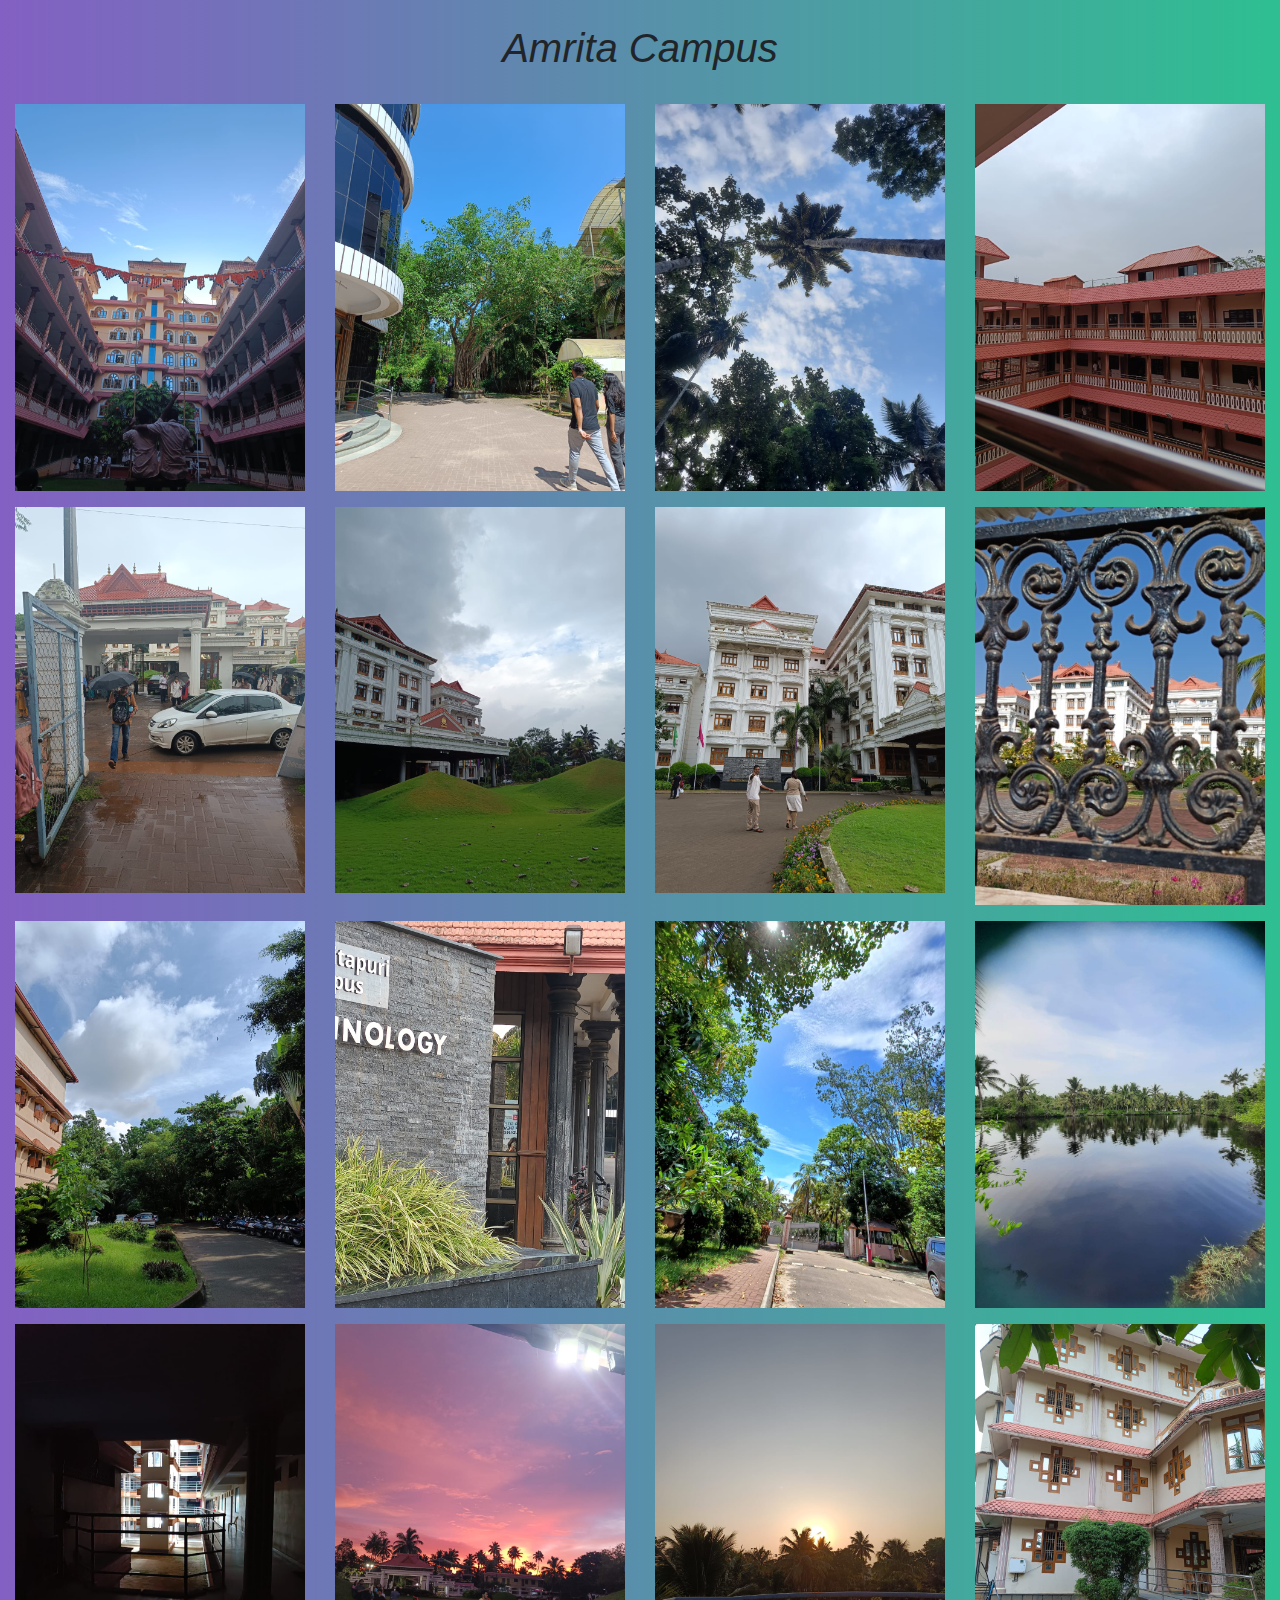
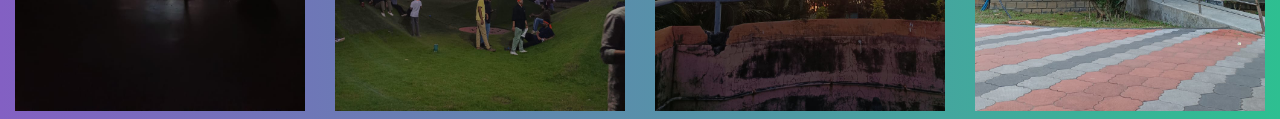
==== album/index.html @ 91bc1e7a "Add files via upload" ====
<!DOCTYPE html>
<html>
<head>
  <title>Photo Album</title>
  <link rel="stylesheet" href="https://maxcdn.bootstrapcdn.com/bootstrap/4.0.0/css/bootstrap.min.css">
</head>
<body>
  <div class="container-fluid">
    <h1 class="text-center my-4"><em>Amrita Campus</em></h1>
    <div class="row row-cols-1 row-cols-md-2 row-cols-lg-3 row-cols-xl-4 g-4">
      <div class="col-sm-6 col-md-4 col-lg-3">
        <img src="1.jpeg" class="img-fluid my-2">
      </div>
      <div class="col-sm-6 col-md-4 col-lg-3">
        <img src="2.jpeg" class="img-fluid my-2">
      </div>
      <div class="col-sm-6 col-md-4 col-lg-3">
        <img src="3.jpeg" class="img-fluid my-2">
      </div>
      <div class="col-sm-6 col-md-4 col-lg-3">
        <img src="7.jpeg" class="img-fluid my-2">
      </div>
   
      <div class="col-sm-6 col-md-4 col-lg-3">
        <img src="4.jpeg" class="img-fluid my-2">
      </div>
      <div class="col-sm-6 col-md-4 col-lg-3">
        <img src="5.jpeg" class="img-fluid my-2" >
      </div>
      <div class="col-sm-6 col-md-4 col-lg-3">
        <img src="6.jpeg" class="img-fluid my-2">
      </div>
      <div class="col-sm-6 col-md-4 col-lg-3">
        <img src="20.jpeg" class="img-fluid my-2">
      </div>
   
      <div class="col-sm-6 col-md-4 col-lg-3">
        <img src="10.jpeg" class="img-fluid my-2" >
      </div>
      <div class="col-sm-6 col-md-4 col-lg-3">
        <img src="15.jpeg" class="img-fluid my-2">
      </div>
      <div class="col-sm-6 col-md-4 col-lg-3">
        <img src="9.jpeg" class="img-fluid my-2">
      </div>
      <div class="col-sm-6 col-md-4 col-lg-3">
        <img src="11.jpeg" class="img-fluid my-2">
      </div>
    
      <div class="col-sm-6 col-md-4 col-lg-3">
        <img src="16.jpeg" class="img-fluid my-2">
      </div>
      <div class="col-sm-6 col-md-4 col-lg-3">
        <img src="12.jpeg" class="img-fluid my-2">
      </div>
      <div class="col-sm-6 col-md-4 col-lg-3">
        <img src="18.jpeg" class="img-fluid my-2">
      </div>
      <div class="col-sm-6 col-md-4 col-lg-3" >
        <img src="14.jpeg" class="img-fluid my-2">
      </div>
    </div>
  </div>
  <style>
    .img-fluid my-2:hover {
    transform: scale(1.05);
    transition: transform 0.2s ease-in-out;
    filter: grayscale(100%);
  }
  body{
    background: linear-gradient(to right, #8360c3, #2ebf91);
  }
  </style>
</body>
</html>
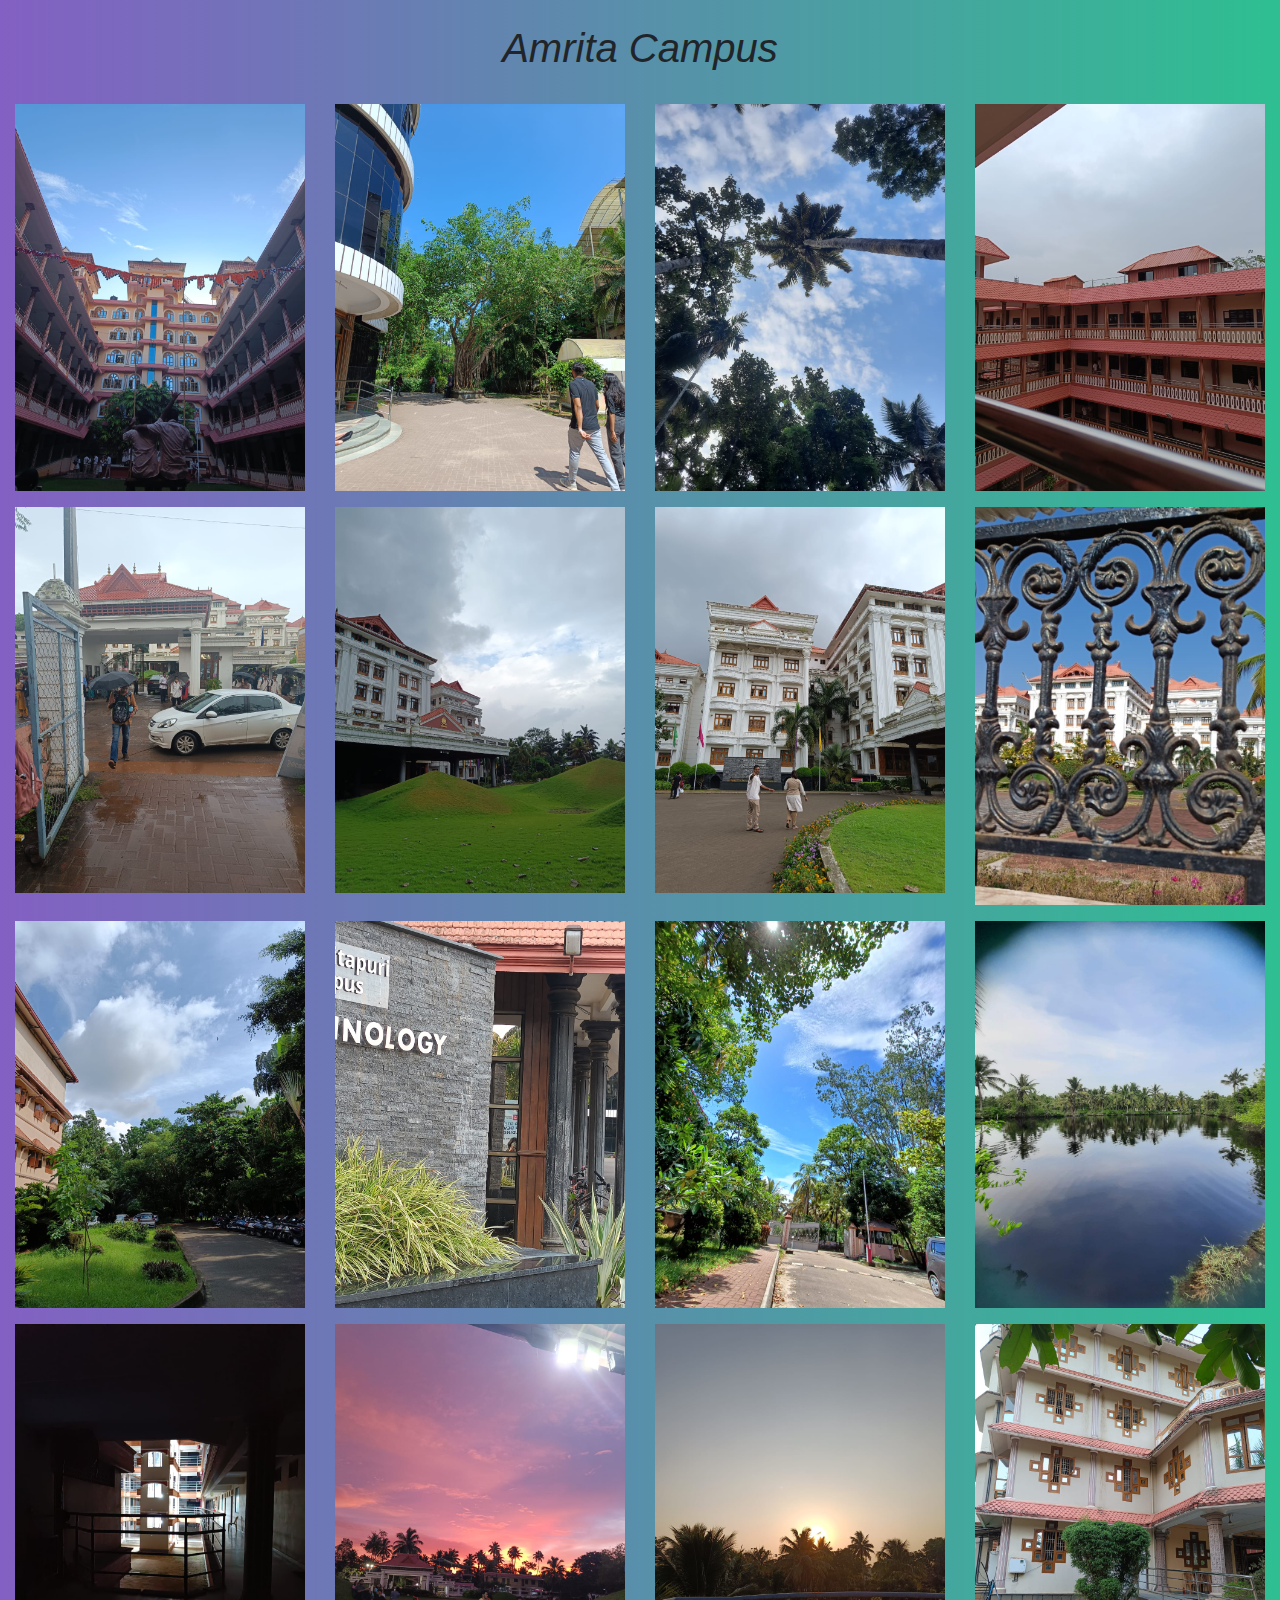
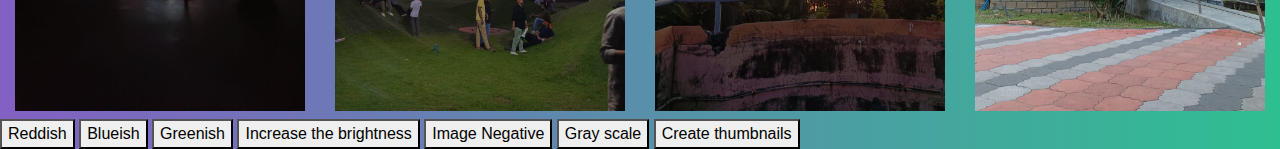
==== commit d34f6e5d: "Update index.html" ====
--- a/album/index.html
+++ b/album/index.html
@@ -61,6 +61,15 @@
       </div>
     </div>
   </div>
+   <div class="button-container">
+        <button class="color-btn reddish">Reddish</button>
+        <button class="color-btn blueish">Blueish</button>
+        <button class="color-btn greenish">Greenish</button>
+        <button class="brightness-btn">Increase the brightness</button>
+        <button class="negative-btn">Image Negative</button>
+        <button class="grayscale-btn">Gray scale</button>
+        <button class="thumbnail-btn">Create thumbnails</button>
+    </div>
   <style>
     .img-fluid my-2:hover {
     transform: scale(1.05);
@@ -71,5 +80,71 @@
     background: linear-gradient(to right, #8360c3, #2ebf91);
   }
   </style>
+   <script>
+function makeGreenish() {
+    const img = document.getElementById("i2");
+
+    // Increase red and decrease blue and green to make image reddish
+    img.style.filter = "sepia(100%) saturate(200%) hue-rotate(20deg)";
+
+}
+
+function makeBlueish() {
+    const img = document.getElementById('i5');
+    img.style.filter = "brightness(110%) saturate(150%) hue-rotate(200deg)";
+}
+
+function makeBw() {
+    var img = document.getElementById("i9");
+    img.style.filter = "grayscale(100%)";
+}
+
+function createThumbnail(imgId) {
+    const img = document.getElementById(imgId);
+    img.style.border = '1px solid black';
+    img.style.borderRadius = '50%';
+    img.style.padding = '10px';
+    img.style.width = '200px';
+}
+
+function makeReddish(imgId) {
+    var img = document.getElementById(imgId);
+    img.style.filter = "hue-rotate(30deg) saturate(2)";
+}
+
+function inv(imgId) {
+    var img = document.getElementById(imgId);
+    img.style.filter = "invert(100%)";
+}
+
+function increaseBrightness(imgId) {
+    var img = document.getElementById(imgId);
+    var brightness = 50; // Increase this value to make the image brighter
+
+    // Set the brightness value for the image
+    img.style.filter = "brightness(" + brightness + "%)";
+}
+
+
+
+
+const gBtn = document.getElementsByClassName("color-btn greenish")[0];
+gBtn.addEventListener("click", makeGreenish);
+
+const bBtn = document.getElementsByClassName("color-btn blueish")[0];
+bBtn.addEventListener("click", makeBlueish);
+const rBtn = document.getElementsByClassName("color-btn reddish")[0];
+rBtn.addEventListener("click", function() { makeReddish('i11') });
+const bwBtn = document.getElementsByClassName("grayscale-btn")[0];
+bwBtn.addEventListener("click", makeBw);
+
+const tBtn = document.getElementsByClassName("thumbnail-btn")[0];
+tBtn.addEventListener("click", function() { createThumbnail('i13') });
+const ibBtn = document.getElementsByClassName("brightness-btn")[0];
+ibBtn.addEventListener("click", function() { increaseBrightness('i10') });
+const inBtn = document.getElementsByClassName("negative-btn")[0];
+inBtn.addEventListener("click", function() { inv('i4') });
+      
+    </script>
 </body>
 </html>
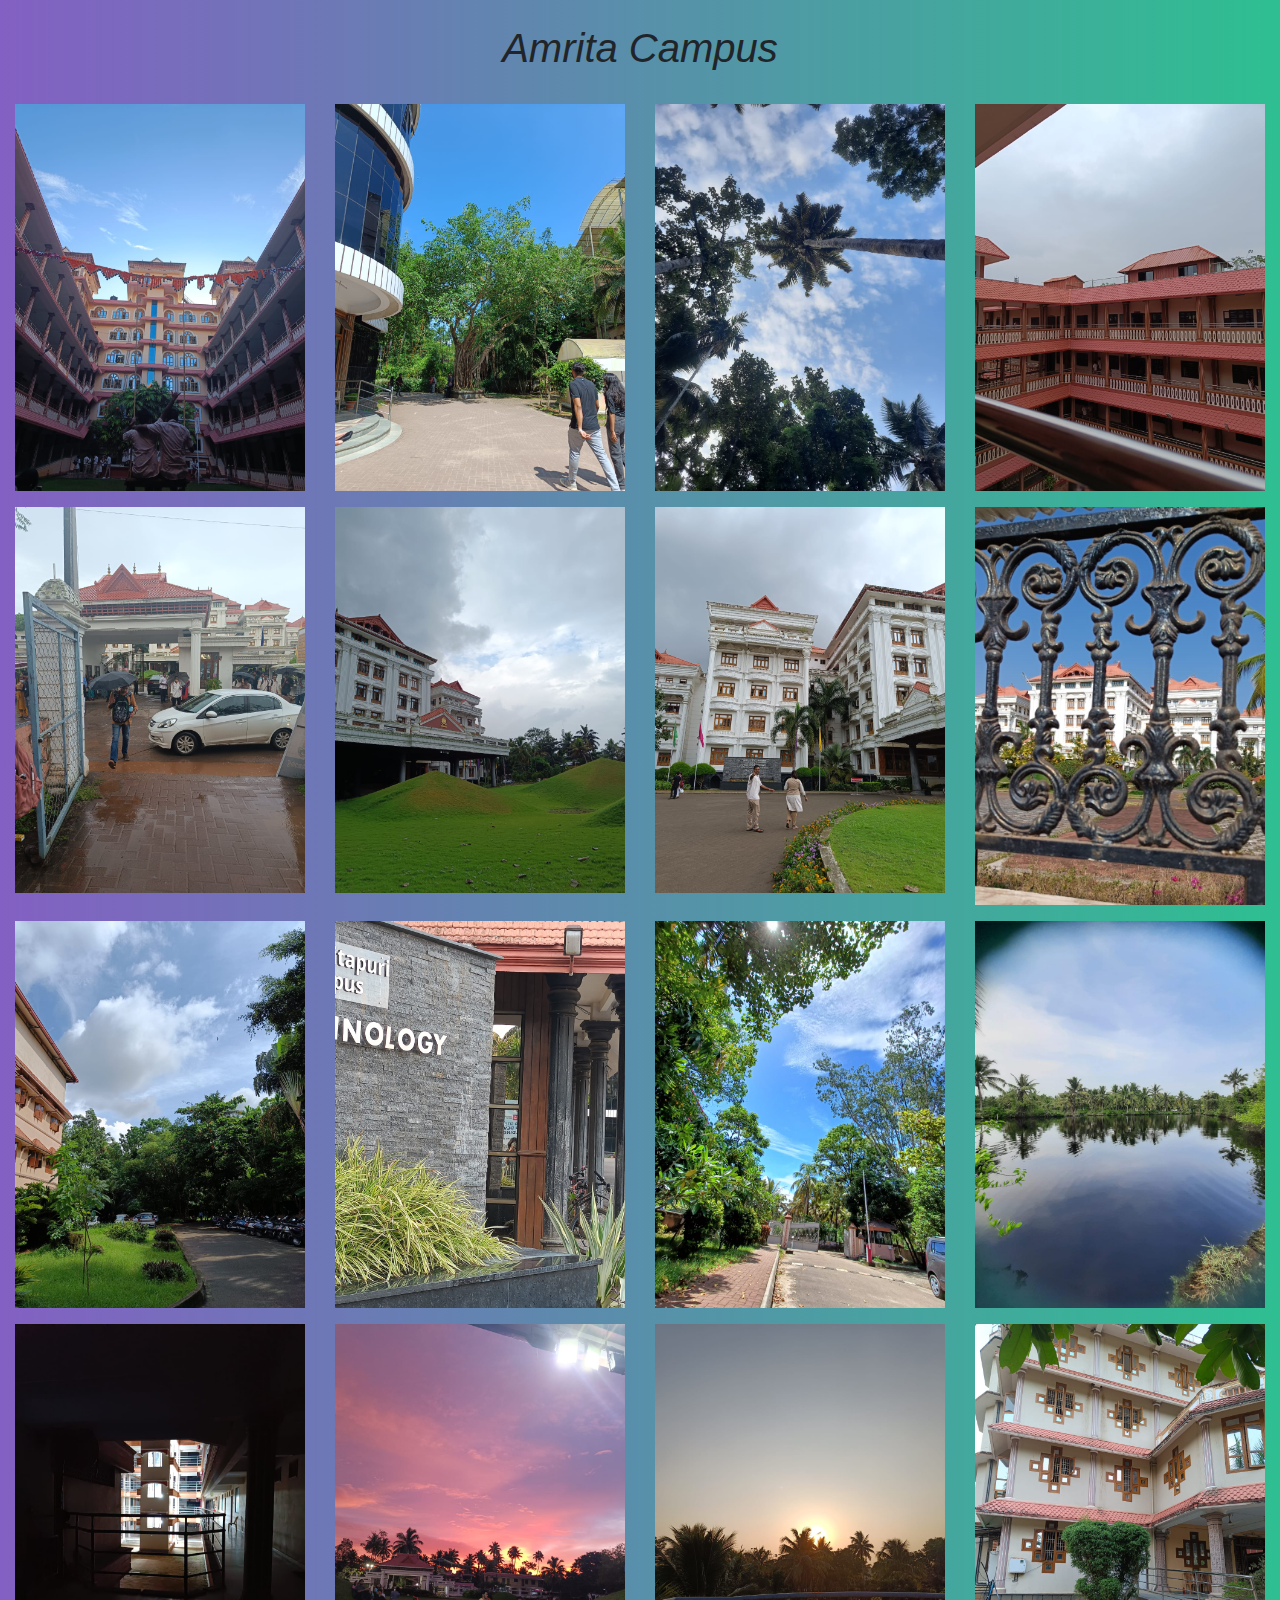
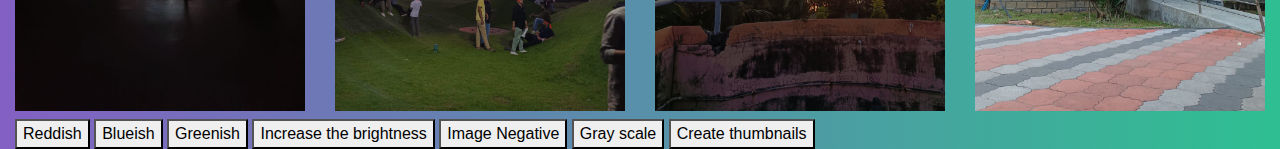
==== commit 8c502679: "Update index.html" ====
--- a/album/index.html
+++ b/album/index.html
@@ -60,8 +60,7 @@
         <img src="14.jpeg" class="img-fluid my-2">
       </div>
     </div>
-  </div>
-   <div class="button-container">
+      <div class="button-container">
         <button class="color-btn reddish">Reddish</button>
         <button class="color-btn blueish">Blueish</button>
         <button class="color-btn greenish">Greenish</button>
@@ -70,6 +69,8 @@
         <button class="grayscale-btn">Gray scale</button>
         <button class="thumbnail-btn">Create thumbnails</button>
     </div>
+  </div>
+ 
   <style>
     .img-fluid my-2:hover {
     transform: scale(1.05);
@@ -82,7 +83,7 @@
   </style>
    <script>
 function makeGreenish() {
-    const img = document.getElementById("i2");
+    const img = document.getElementsByClassName('col-sm-6 col-md-4 col-lg-3');
 
     // Increase red and decrease blue and green to make image reddish
     img.style.filter = "sepia(100%) saturate(200%) hue-rotate(20deg)";
@@ -90,17 +91,17 @@
 }
 
 function makeBlueish() {
-    const img = document.getElementById('i5');
+    const img = document.getElementsByClassName('col-sm-6 col-md-4 col-lg-3');
     img.style.filter = "brightness(110%) saturate(150%) hue-rotate(200deg)";
 }
 
 function makeBw() {
-    var img = document.getElementById("i9");
+    var img = document.getElementsByClassName('col-sm-6 col-md-4 col-lg-3');
     img.style.filter = "grayscale(100%)";
 }
 
 function createThumbnail(imgId) {
-    const img = document.getElementById(imgId);
+    const img = document.getElementsByClassName('col-sm-6 col-md-4 col-lg-3');
     img.style.border = '1px solid black';
     img.style.borderRadius = '50%';
     img.style.padding = '10px';
@@ -108,17 +109,17 @@
 }
 
 function makeReddish(imgId) {
-    var img = document.getElementById(imgId);
+    var img = document.getElementsByClassName('col-sm-6 col-md-4 col-lg-3');
     img.style.filter = "hue-rotate(30deg) saturate(2)";
 }
 
 function inv(imgId) {
-    var img = document.getElementById(imgId);
+    var img = document.getElementsByClassName('col-sm-6 col-md-4 col-lg-3');
     img.style.filter = "invert(100%)";
 }
 
 function increaseBrightness(imgId) {
-    var img = document.getElementById(imgId);
+    var img = document.getElementsByClassName('col-sm-6 col-md-4 col-lg-3');
     var brightness = 50; // Increase this value to make the image brighter
 
     // Set the brightness value for the image
